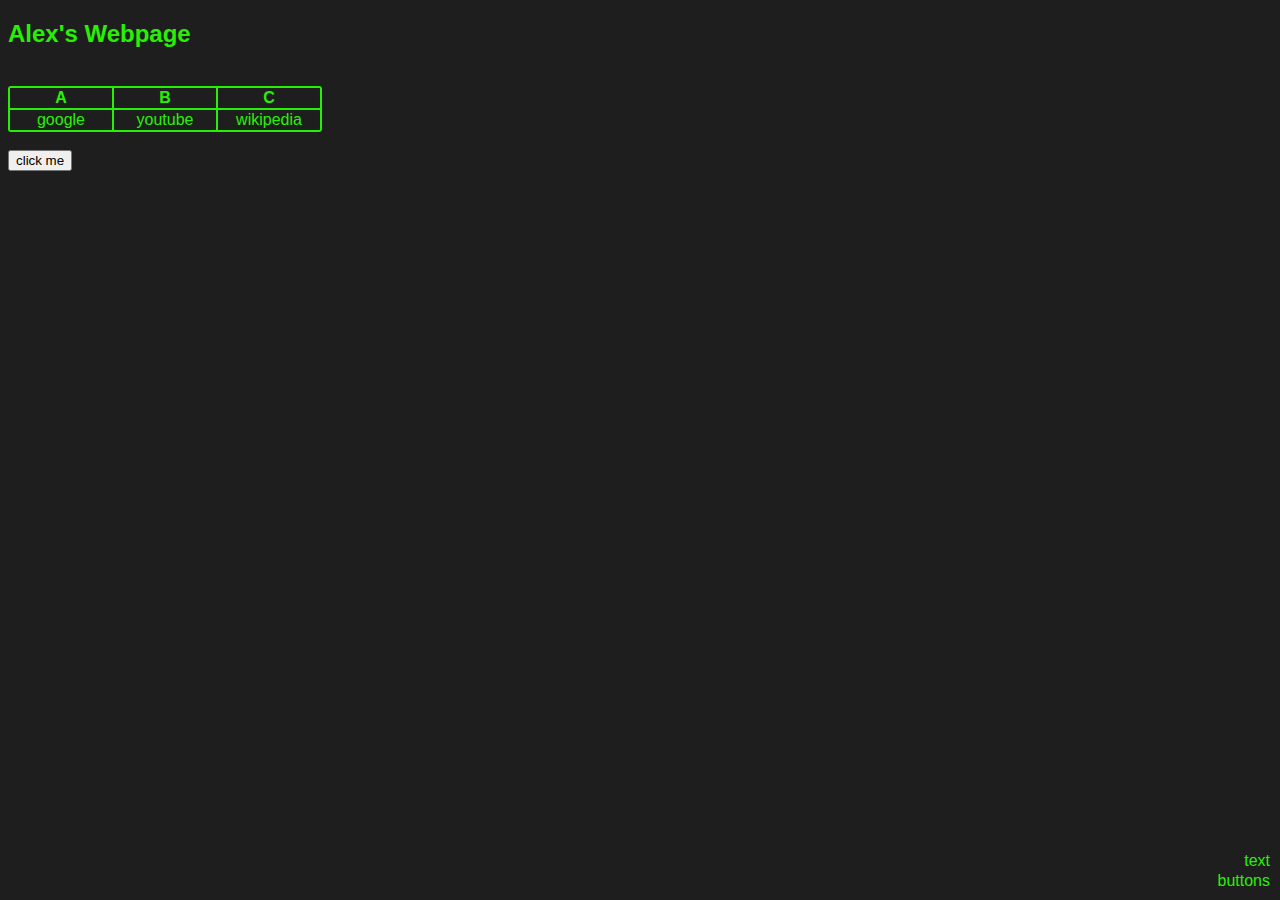
==== Practice/index.html @ 0f5f8387 "update" ====
<!DOCTYPE html>
<html>
    <head>
        <title>My Webpage</title>
        <style>
            a { text-decoration: none; color: #28f005;}
        </style>
    </head>
    <body style="background-color: #1e1e1e; font-family:sans-serif;">
        
        <h2 id="header" style="color: #28f005;">Alex's Webpage</h2>
    
        <label style="color: #1e1e1e;">Hello</label>
        <table style="background-color: #28f005;border-radius: 3px;">
            <tr>
                <th style="color: #28f005; background-color: #1e1e1e;" width = 20>A</th>
                <th style="color: #28f005; background-color: #1e1e1e;" width = 20>B</th>
                <th style="color: #28f005; background-color: #1e1e1e;" width = 20>C</th>
            </tr>
            <tr>
                <td style="color: #28f005; background-color: #1e1e1e;" width = 100 align="center">
                    <a href="https://google.com">google</a>
                </td>
                <td style="color: #28f005; background-color: #1e1e1e;" width = 100 align="center">
                    <a href="https://youtube.com">youtube</a>
                </td>
                <td style="color: #28f005; background-color: #1e1e1e;" width = 100 align="center">
                    <a href="https://wikipedia.com">wikipedia</a>
                </td>
            </tr>
        </table>
        <br>
        <button id="button" onclick="doSomething()">click me</button>
        <label style="position:absolute;right: 10px; bottom: 10px;">
            <a href="buttons.html">buttons</a>
        </label>
        <label style="position:absolute;right: 10px; bottom: 30px;">
            <a href="text.html">text</a>
        </label>
        <script src="index.js"></script>
    </body>
</html>
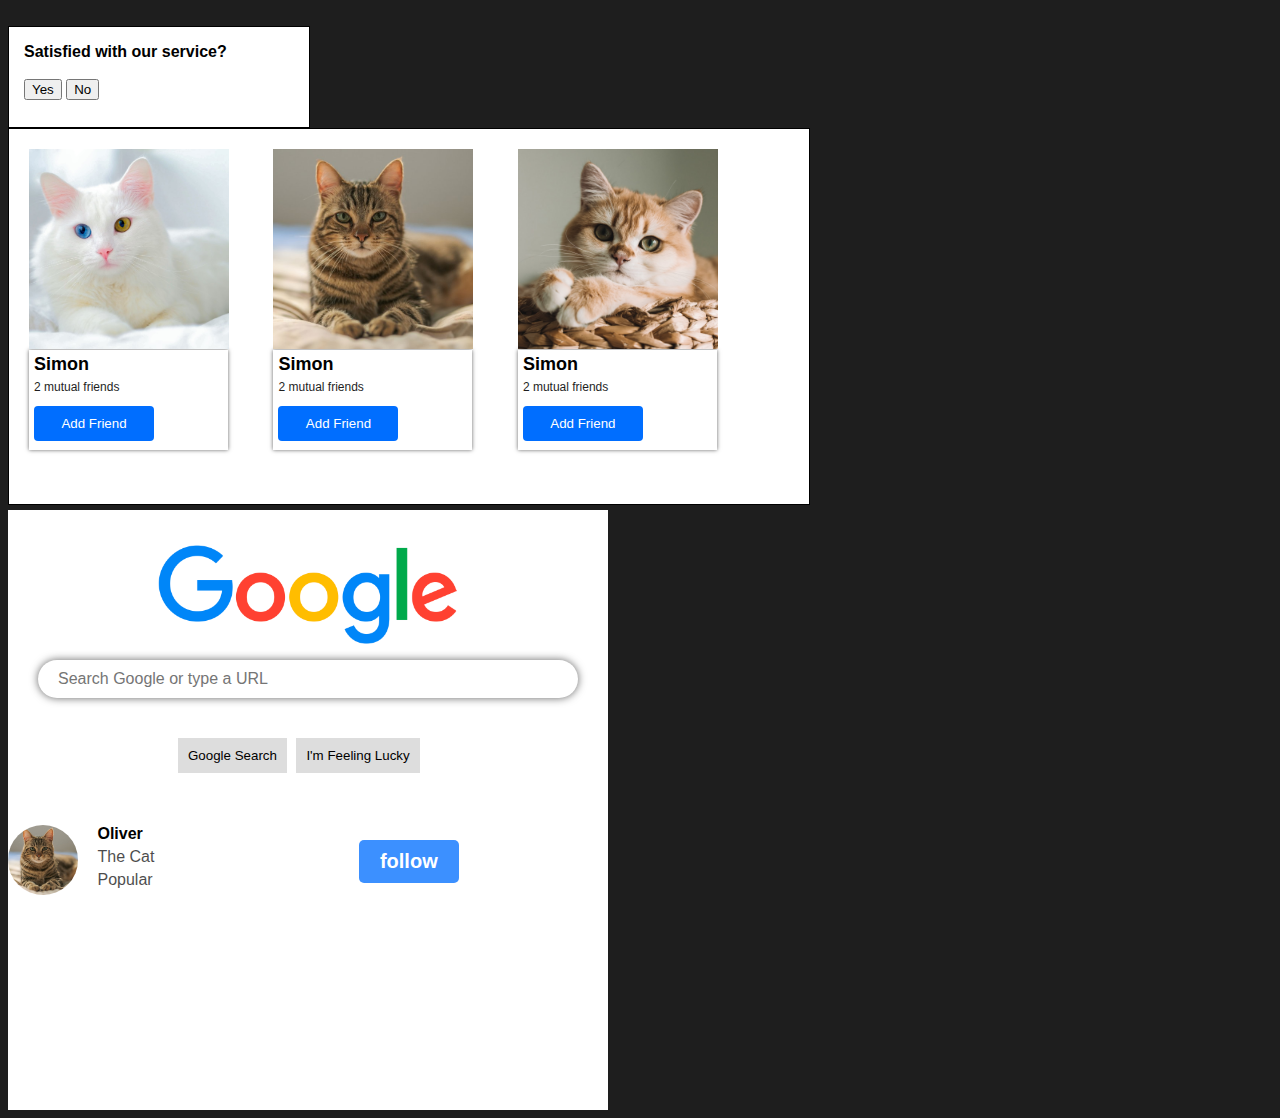
==== commit c0885a68: "update" ====
--- a/Practice/index.html
+++ b/Practice/index.html
@@ -2,41 +2,313 @@
 <html>
     <head>
         <title>My Webpage</title>
+        <script src="index.js"></script>
         <style>
             a { text-decoration: none; color: #28f005;}
+        
+            .div-example3{
+                vertical-align: top;
+                display: inline-block;
+                margin-right: 20px;
+                background-color: white;
+                width: 300px;
+                height: 100px;
+                border-style: solid;
+                border-width: 1px;
+            }
+            .message{
+                font-size: 16px;
+                font-weight: bold;
+                margin-left: 15px;
+                margin-bottom: 0px;
+            }
+            .yes-button{
+                margin-left: 15px;
+            }
+            .no-button{
+
+            }
+            .div-example4{
+                background-color: white;
+                width: 800px;
+                height: 375px;
+                border-style: solid;
+                border-width: 1px;
+            }
+            .profile{
+                display: inline-block;
+                font-size: 0px;
+            }
+            .picture{
+                width: 200px;
+                height: 200px;
+                margin-top: 20px;
+                margin-left: 20px;
+                margin-right: 20px;
+                object-fit: cover;
+                border-color: #1e1e1e;
+                
+            }
+            .info{
+                height: 100px;
+                width: 199px;
+                margin-top: 0px;
+                margin-left: 20px;
+                margin-bottom: 20px;
+                box-shadow: 0px 0px 4px #656565;
+            }
+            .name{
+                font-weight: bold;
+                font-size: 18px;
+                margin-top: 1px;
+                margin-left: 5px;
+                margin-bottom: 5px;
+                padding-top: 4px;
+            }
+            .mutuals{
+                font-size: 12px;
+                margin-top: 0px;
+                margin-left: 5px;
+                color:#1e1e1e
+            }
+            .add{
+                background-color: #006eff;
+                color: #ffffff;
+                border: none;
+                border-radius: 4px;
+                padding-top: 10px;
+                padding-bottom: 10px;
+                padding-left: 20px;
+                padding-right: 20px;
+                margin-left: 5px;
+                width: 120px;
+                transition: opacity .2s;
+            }
+            .add:hover{
+                opacity: .9;
+            }
+            .add:active{
+                opacity: .7;
+            }
+
+            .googleLayout{
+                margin-top: 5px;
+                background-color: #ffffff;
+                width: 600px;
+                height: 300px;
+            }
+            .logo{
+                margin-bottom: 0px;
+                height: 150px
+            }
+            .image1{
+                width: 300px;
+                margin-left: 150px;
+                margin-right: 150px;
+            }
+            .search-bar{
+                
+            }
+            .searchbar{
+                margin-left: 30px;
+                margin-right: 30px;
+                width: 500px;
+                outline: none;
+                padding-top: 10px;
+                padding-bottom: 10px;
+                padding-right: 20px;
+                padding-left: 20px;
+                border-radius: 50px;
+                border: none;
+                box-shadow:  0px 0px 8px #656565;
+                font-size: 16px;
+            }
+            .buttons{
+                margin-top: 40px;
+                margin-left: 170px;
+            }
+            .search-button{
+                background-color: #dddddd;
+                border: none;
+                margin-right: 5px;
+                padding-top: 10px;
+                padding-bottom: 10px;
+                padding-left: 10px;
+                padding-right: 10px;
+            }
+            .feeling-lucky{
+                background-color: #dddddd;
+                border: none;
+                padding-top: 10px;
+                padding-bottom: 10px;
+                padding-left: 10px;
+                padding-right: 10px;
+            }
+
+            .working-area {
+                background-color: #ffffff;
+                width: 600px;
+                height: 300px;
+            }
+            .container {
+                width: 600px;
+                height: 100px;
+            }
+            .imgcls {
+                display: inline-block;
+                width: 70px;
+                height: 70px;
+                margin-top: 15px;
+                margin-bottom: 15px;
+                vertical-align: top;
+            }
+            .img {
+                width: 100%;
+                height: 100%;
+                object-fit: cover;
+                border-radius: 50px;
+            }
+            .data {
+                display: inline-block;
+                margin-left: 15px;
+            }
+            .cat {
+                font-weight: bold;
+                padding-top: 10px;
+                margin-top: 5px;
+                margin-bottom: 0px;
+               
+            }
+            .desc {
+                margin-top: 5px;
+                margin-bottom: 5px;
+                opacity: .7;
+            }
+            .pop {
+                margin-top: 0px;
+                opacity: .7;
+            }
+            .button {
+                display: inline-block;
+                margin-left: 200px;
+                margin-top: 30px;
+                margin-bottom: 40px;
+                vertical-align: top;
+                
+            }
+            .follow-button {
+                width: 100px;
+                padding-left: 5px;
+                padding-right: 5px;
+                padding-top: 10px;
+                padding-bottom: 10px;
+                background-color: #3c90ff;
+                border: none;
+                border-radius: 5px;
+                color: #ffffff;
+                font-weight: bold;
+                font-size: 20px;
+            }
+
         </style>
     </head>
     <body style="background-color: #1e1e1e; font-family:sans-serif;">
-        
-        <h2 id="header" style="color: #28f005;">Alex's Webpage</h2>
-    
-        <label style="color: #1e1e1e;">Hello</label>
-        <table style="background-color: #28f005;border-radius: 3px;">
-            <tr>
-                <th style="color: #28f005; background-color: #1e1e1e;" width = 20>A</th>
-                <th style="color: #28f005; background-color: #1e1e1e;" width = 20>B</th>
-                <th style="color: #28f005; background-color: #1e1e1e;" width = 20>C</th>
-            </tr>
-            <tr>
-                <td style="color: #28f005; background-color: #1e1e1e;" width = 100 align="center">
-                    <a href="https://google.com">google</a>
-                </td>
-                <td style="color: #28f005; background-color: #1e1e1e;" width = 100 align="center">
-                    <a href="https://youtube.com">youtube</a>
-                </td>
-                <td style="color: #28f005; background-color: #1e1e1e;" width = 100 align="center">
-                    <a href="https://wikipedia.com">wikipedia</a>
-                </td>
-            </tr>
-        </table>
-        <br>
-        <button id="button" onclick="doSomething()">click me</button>
-        <label style="position:absolute;right: 10px; bottom: 10px;">
-            <a href="buttons.html">buttons</a>
-        </label>
-        <label style="position:absolute;right: 10px; bottom: 30px;">
-            <a href="text.html">text</a>
-        </label>
-        <script src="index.js"></script>
+            <div class="div-example1">
+                
+            </div>
+            <div class="div-example2">
+                
+            </div>
+            <br>
+        </div>
+        <div class="div-example3">
+            <p class="message">Satisfied with our service?</p>
+            <br>
+            <button class="yes-button">Yes</button>
+            <button class="no-button">No</button>
+        </div>
+        <div class="div-example4">
+            <div class="profile">
+                <img class="picture" src="cat1.png">
+                <div class="info">
+                    <p class="name">
+                        Simon
+                    </p>
+                    <p class="mutuals">
+                        2 mutual friends
+                    </p>
+                    <button class="add">
+                        Add Friend
+                    </button>
+                </div>
+            </div>
+            <div class="profile">
+                <img class="picture" src="cat2.png">
+                <div class="info">
+                    <p class="name">
+                        Simon
+                    </p>
+                    <p class="mutuals">
+                        2 mutual friends
+                    </p>
+                    <button class="add">
+                        Add Friend
+                    </button>
+                </div>
+            </div>
+            <div class="profile">
+                <img class="picture" src="cat3.png">
+                <div class="info">
+                    <p class="name">
+                        Simon
+                    </p>
+                    <p class="mutuals">
+                        2 mutual friends
+                    </p>
+                    <button class="add">
+                        Add Friend
+                    </button>
+                </div>
+            </div>
+        </div>
+        <div class="googleLayout">
+            <div class="logo">
+                <img class="image1" src="google_logo.png">
+            </div>
+            <div class="search-bar">
+                <input class="searchbar" type="searchbar" placeholder="Search Google or type a URL">
+            </div>
+            <div class="buttons">
+                <button class="search-button">Google Search</button>
+                <button class="feeling-lucky">I'm Feeling Lucky</button>
+            </div>
+        </div>
+        <!--------------------------------------------------------------------->
+        <div class="working-area">
+            <div class="container">
+                <div class="imgcls">
+                    <img class="img" src="cat2.png">
+                </div>
+                <div class="data">
+                    <p class="cat">
+                        Oliver
+                    </p>
+                    <P class="desc">
+                        The Cat
+                    </P>
+                    <p class="pop">
+                        Popular
+                    </p>
+                </div>
+                <div class="button">
+                    <button class="follow-button">follow</button>
+                </div>
+                
+            </div>
+        </div>
+
+
+
+
     </body>
 </html>